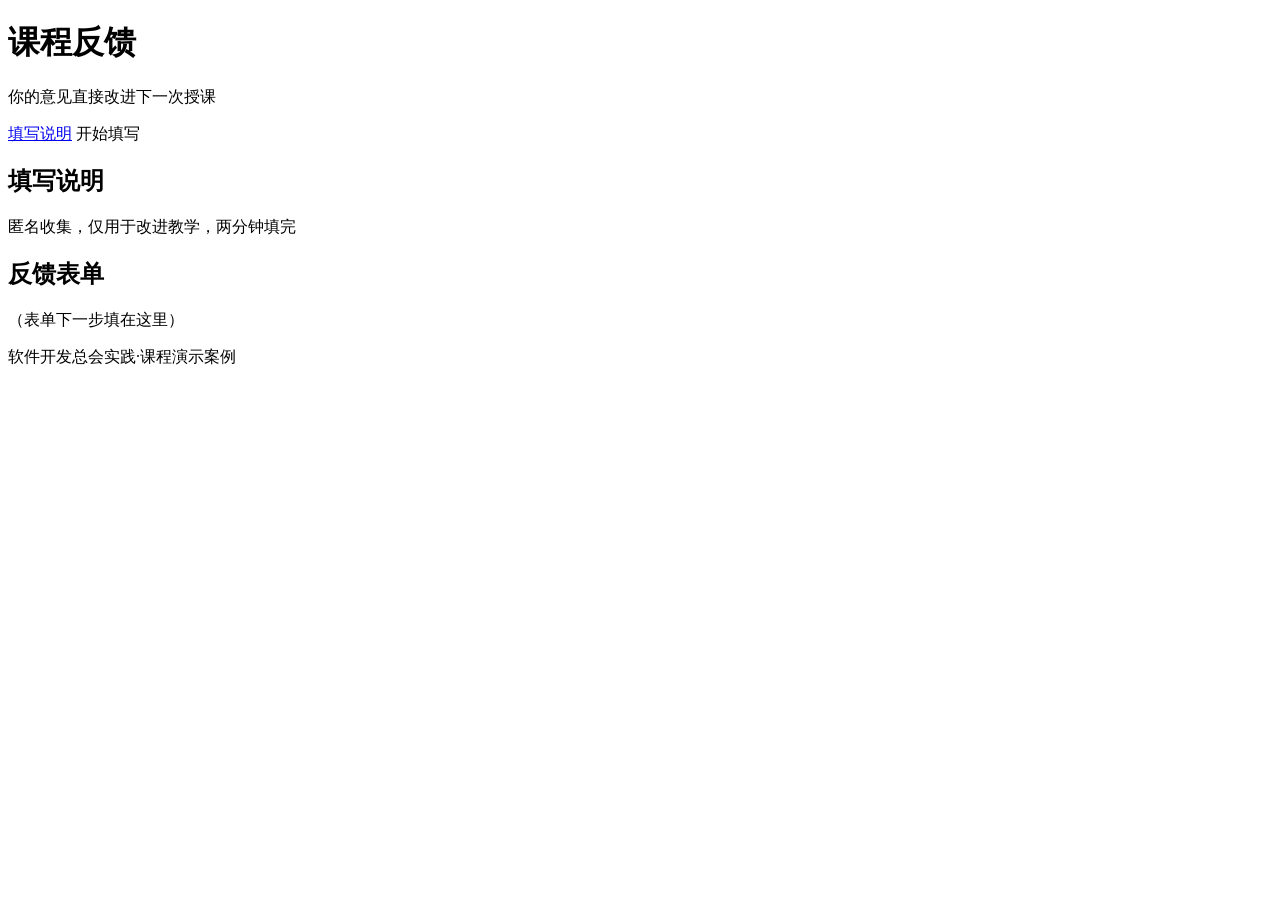
==== index.html @ 5892e3ef "添加课程反馈页语义骨架" ====
<!DOCTYPE html>
<html lang="zh-CN">
<head>
    <meta charset="UTF-8">
    <meta name="viewport" content="width=device-width, initial-scale=1.0">
    <title>课程反馈</title>
</head>
<body>
    <header>
        <h1>课程反馈</h1>
        <p>你的意见直接改进下一次授课</p>
    </header>
    <nav>
        <a href="#intro">填写说明</a>
        <a gref="#form">开始填写</a>
    </nav>
    <main>
        <section id="intro">
            <h2>填写说明</h2>
            <p>匿名收集，仅用于改进教学，两分钟填完</p>
        </section>
        <section id="form">
            <h2>反馈表单</h2>
            <p>（表单下一步填在这里）</p>
        </section>
    </main>
    <footer>
        <p>软件开发总会实践·课程演示案例</p>
    </footer>
</body>
</html>
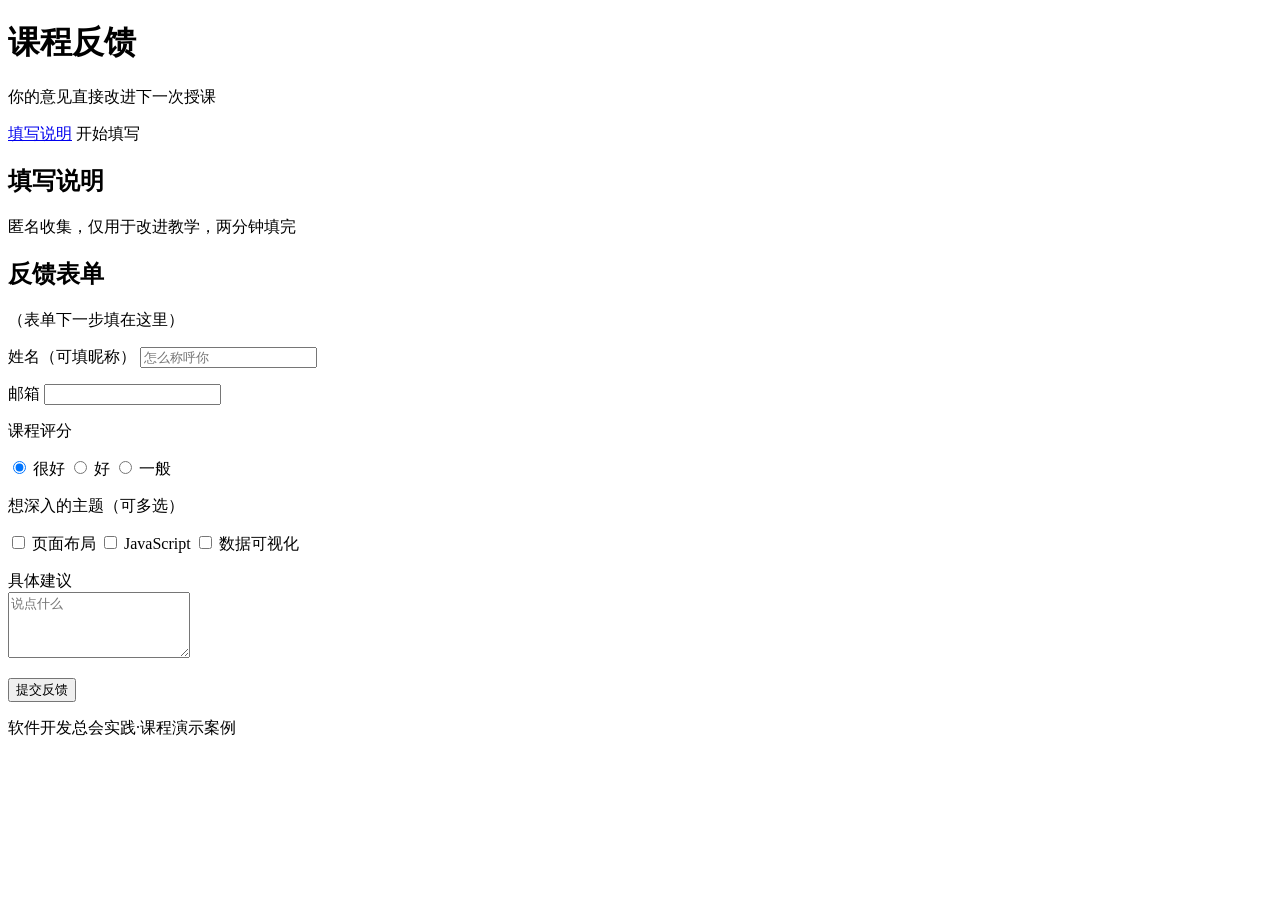
==== commit 64a263aa: "添加反馈表单控件并关联label" ====
--- a/index.html
+++ b/index.html
@@ -22,6 +22,46 @@
         <section id="form">
             <h2>反馈表单</h2>
             <p>（表单下一步填在这里）</p>
+            <form action="#" method="get">
+                <p>
+                    <label for="name">姓名（可填昵称）</label>
+                    <input type="text" id="name" name="name" placeholder="怎么称呼你" required>
+                </p>
+                <p>
+                    <label for="mail">邮箱</label>
+                    <input type="email" id="mail" name="mail" required>
+                </p>
+                <p>课程评分</p>
+                <p>
+                    <label>
+                        <input type="radio" name="score" value="5" checked> 很好</label>
+                    <label>
+                        <input type="radio" name="score" value="4"> 好
+                    </label>
+                    <label>
+                        <input type="radio" name="score" value="3"> 一般
+                    </label>
+                </p>
+                <p>想深入的主题（可多选）</p>
+                <p>
+                    <label>
+                        <input type="checkbox" name="topic" value="layout"> 页面布局
+                    </label>
+                    <label>
+                        <input type="checkbox" name="topic" value="2"> JavaScript
+                    </label>
+                    <label>
+                        <input type="checkbox" name="topic" value="3"> 数据可视化
+                    </label>
+                </p>
+                <p>
+                    <label for="advice">具体建议</label><br>
+                    <textarea id="advice" name="advice" rows="4" maxlength="200" placeholder="说点什么"></textarea>
+                </p>
+                <p>
+                    <button type="submit">提交反馈</button>
+                </p>
+            </form>
         </section>
     </main>
     <footer>
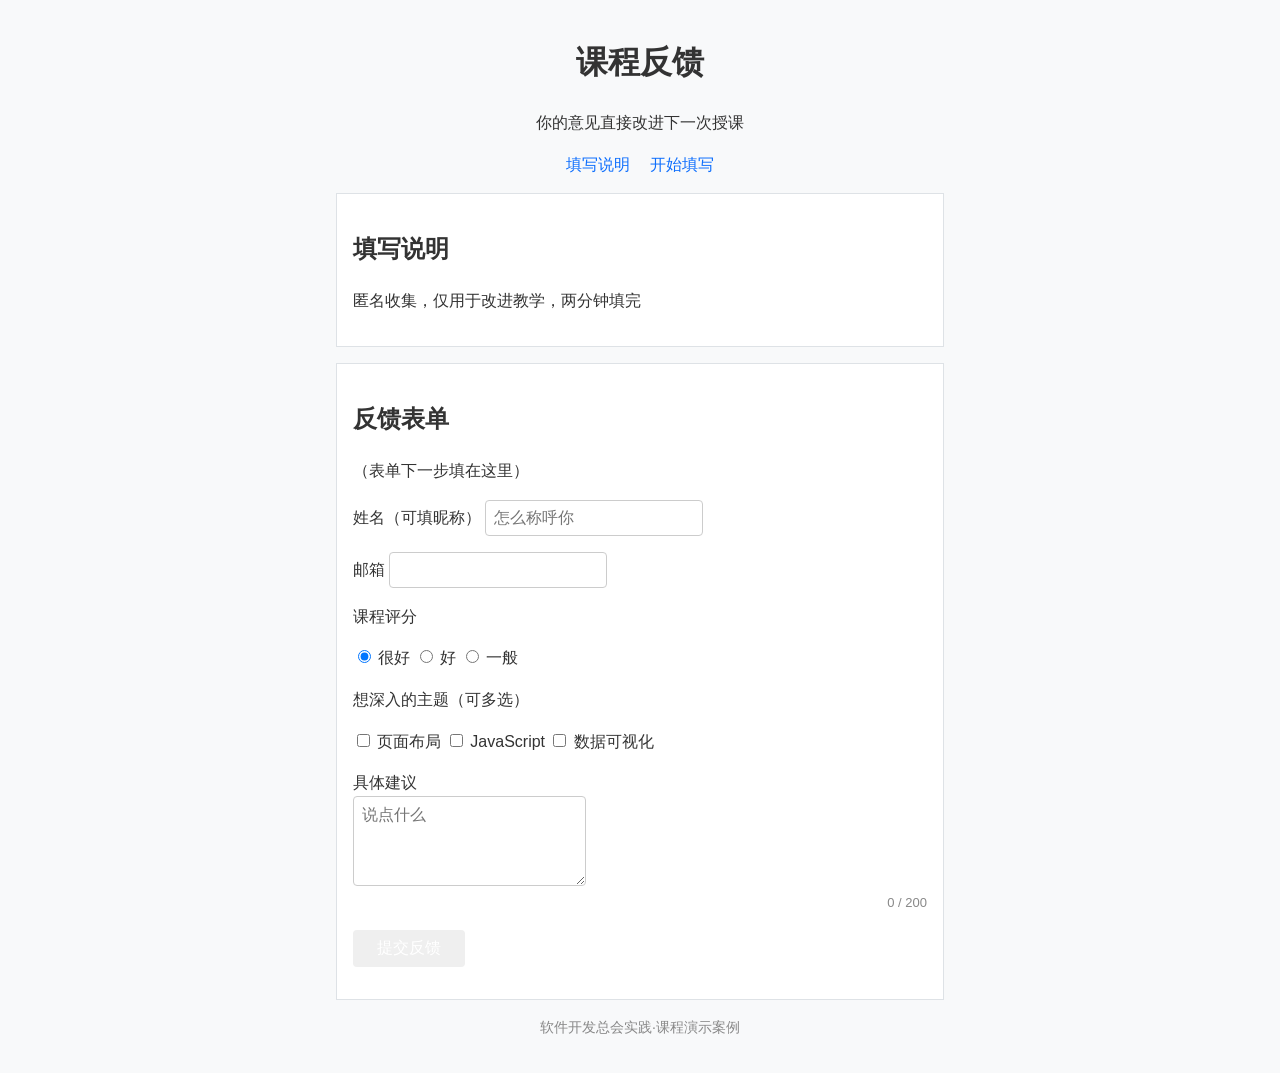
==== commit a3726417: "添加反馈页基础样式" ====
--- a/index.html
+++ b/index.html
@@ -4,6 +4,7 @@
     <meta charset="UTF-8">
     <meta name="viewport" content="width=device-width, initial-scale=1.0">
     <title>课程反馈</title>
+    <link rel="stylesheet" href="css/style.css">
 </head>
 <body>
     <header>
@@ -57,6 +58,7 @@
                 <p>
                     <label for="advice">具体建议</label><br>
                     <textarea id="advice" name="advice" rows="4" maxlength="200" placeholder="说点什么"></textarea>
+                    <span id="advice-count" class="char-count">0 / 200</span>
                 </p>
                 <p>
                     <button type="submit">提交反馈</button>
@@ -67,5 +69,17 @@
     <footer>
         <p>软件开发总会实践·课程演示案例</p>
     </footer>
+    <script>
+        const advice = document.getElementById('advice');
+        const count = document.getElementById('advice-count');
+        const MAX = advice.maxLength;
+        function updateCount() {
+            const len = advice.value.length;
+            count.textContent = len + ' / ' + MAX;
+            count.classList.toggle('warn', len >= MAX * 0.9);
+            count.classList.toggle('full', len >= MAX);
+        }
+        advice.addEventListener('input', updateCount);
+    </script>
 </body>
 </html>
--- a/css/style.css
+++ b/css/style.css
@@ -0,0 +1,70 @@
+* {
+    box-sizing: border-box;
+}
+ body {
+    font-family: "Microsoft YaHei", "PingFang SC", sans-serif;
+    color: #333;
+    line-height: 1.6;
+    background-color: #f8f9fa;
+    max-width:640px;
+    margin: 0 auto;
+    padding: 16px;
+ }
+
+ header {
+    text-align: center;
+ }
+
+ nav {
+    text-align: center;
+    margin-bottom: 16px;
+ }
+
+ nav a {
+    color: #0d6efd;
+    text-decoration: none;
+    margin: 0 8px;
+ }
+
+ section {
+    background: #fff;
+    border: 1px solid #dee2e6;
+    border-padius: 8px;
+    padding: 16px;
+    margin-bottom: 16px;
+ }
+
+ input, textarea, select, button {
+    font-size:16px;
+    padding: 8px;
+    border: 1px solid #ccc;
+    border-radius: 4px;
+ }
+
+ button{
+    backgroud:#0d6efd;
+    color: #fff;
+    border: none;
+    padding: 8px 24px;
+ }
+
+ footer {
+    text-align: center;
+    color: #888;
+    font-size: 14px;
+ }
+
+ .char-count {
+    display: block;
+    text-align: right;
+    color: #888;
+    font-size: 13px;
+ }
+
+ .char-count.warn {
+    color: #f0ad4e;
+ }
+
+ .char-count.full {
+    color: #d9534f;
+ }
